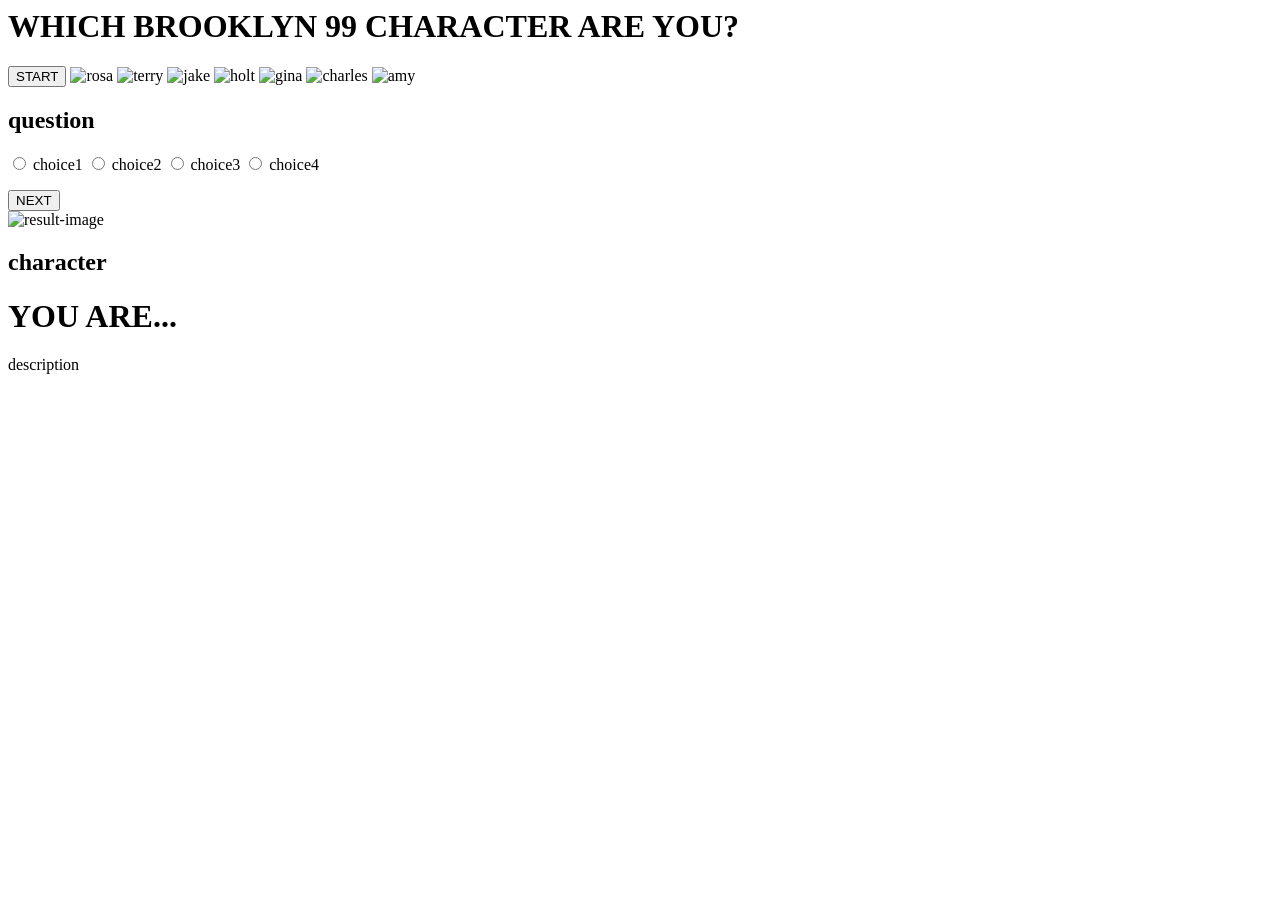
==== index.html @ 60de9551 "creating structure for each of 3 pages with html" ====
<html>


    <head>
            <title>Brooklyn 99 Personality Quiz</title>

    </head>

    <body>
        <div>
            <h1>WHICH BROOKLYN 99 CHARACTER ARE YOU?</h1>
            <button type="button">START</button>
            <img src="images-b99/rosa_diaz-removebg-preview.png" alt="rosa">
            <img src="images-b99/terry_b99-removebg-preview.png" alt="terry">
            <img src="images-b99/jake_b99-removebg-preview.png" alt="jake">
            <img src="images-b99/holt_b99-removebg-preview.png" alt="holt">
            <img src="images-b99/gina_b99-removebg-preview.png" alt="gina">
            <img src="images-b99/charles_b99-removebg-preview.png" alt="charles">
            <img src="images-b99/amy_b99-removebg-preview.png" alt="amy">
        </div>

        <div>
            <form>
                <h2>question</h2>
                <input type="radio" id="ans1" name="q1" value="choice1">
                <label for="ans1">choice1</label>
                <input type="radio" id="ans2" name="q1" value="choice2">
                <label for="ans2">choice2</label>
                <input type="radio" id="ans3" name="q1" value="choice3">
                <label for="ans3">choice3</label>
                <input type="radio" id="ans4" name="q1" value="choice4">
                <label for="ans4">choice4</label>
            </form>

            <button type="button">NEXT</button>
        </div>

        <div>
            <img src="images-99/charles-results.png" alt="result-image">
            <h2>character</h2>
            <h1>YOU ARE...</h1>
            <p>description</p>
        </div>
    </body>
 

</html>
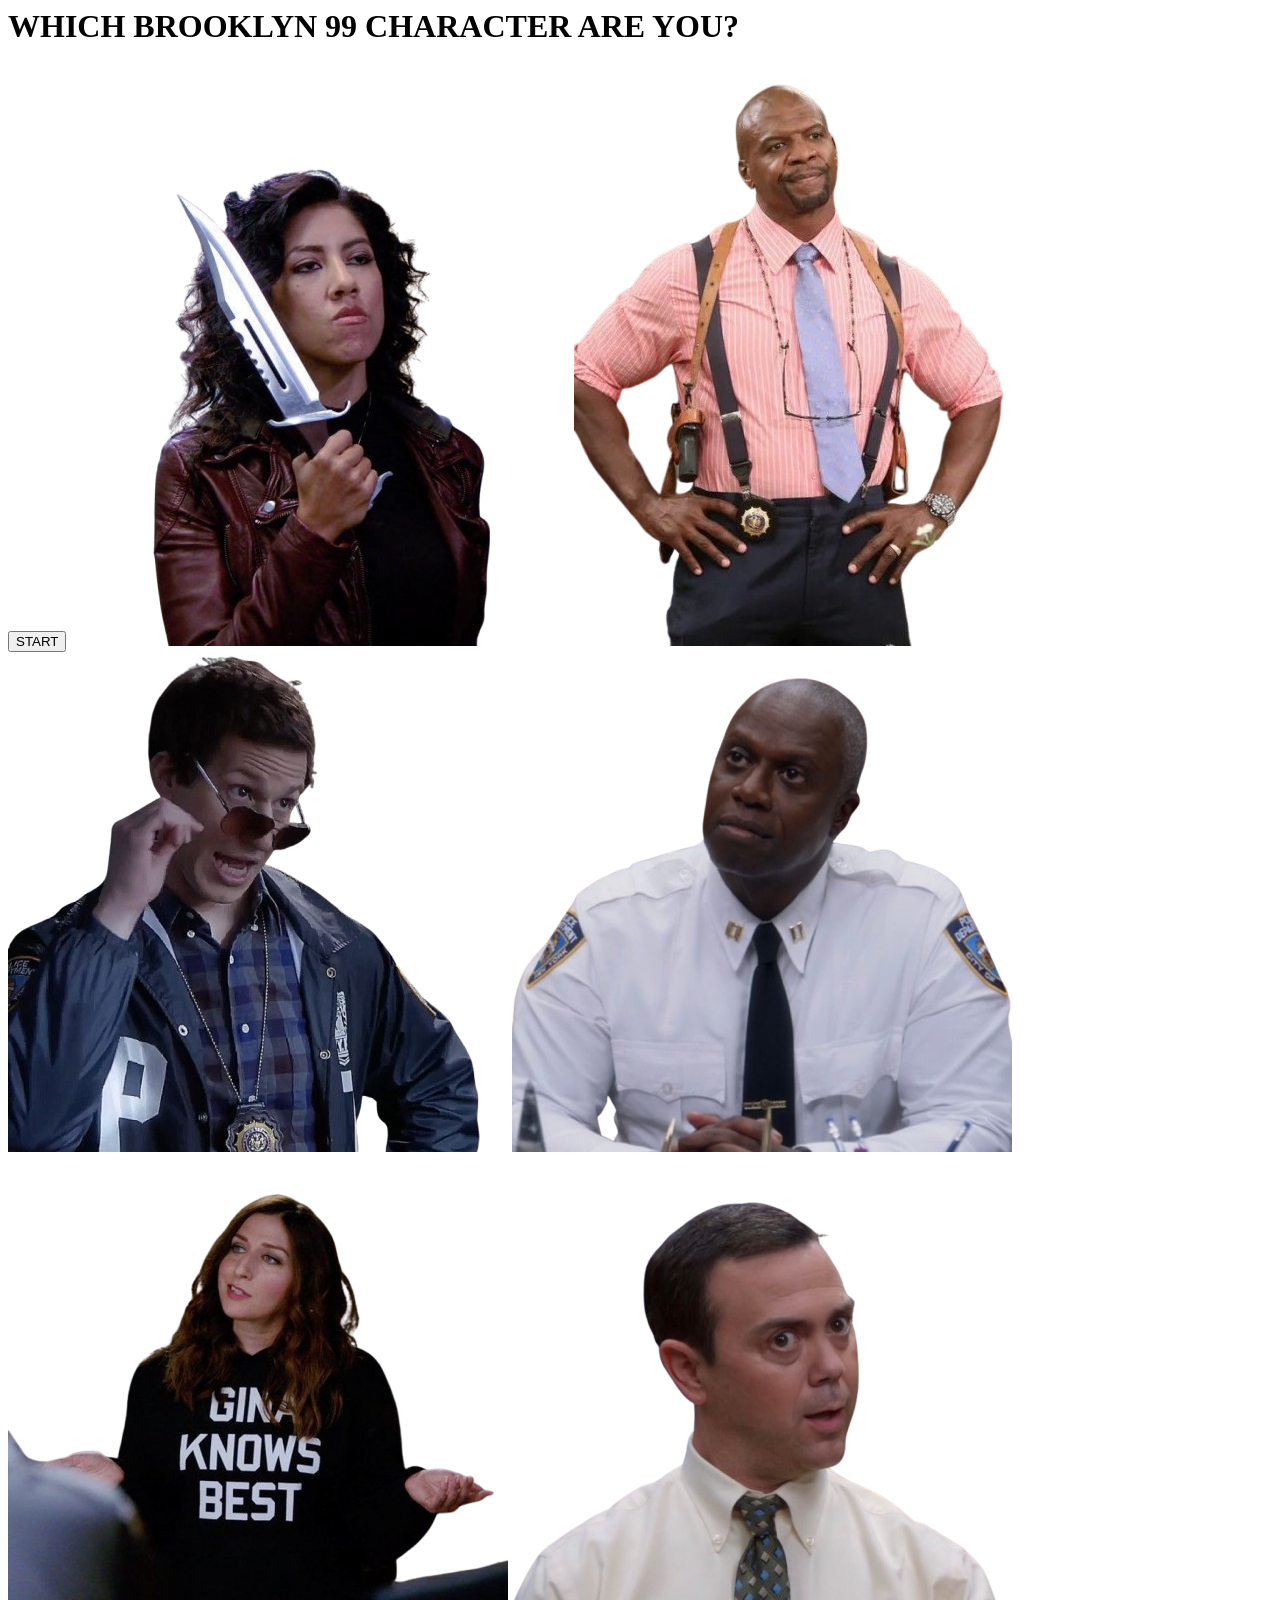
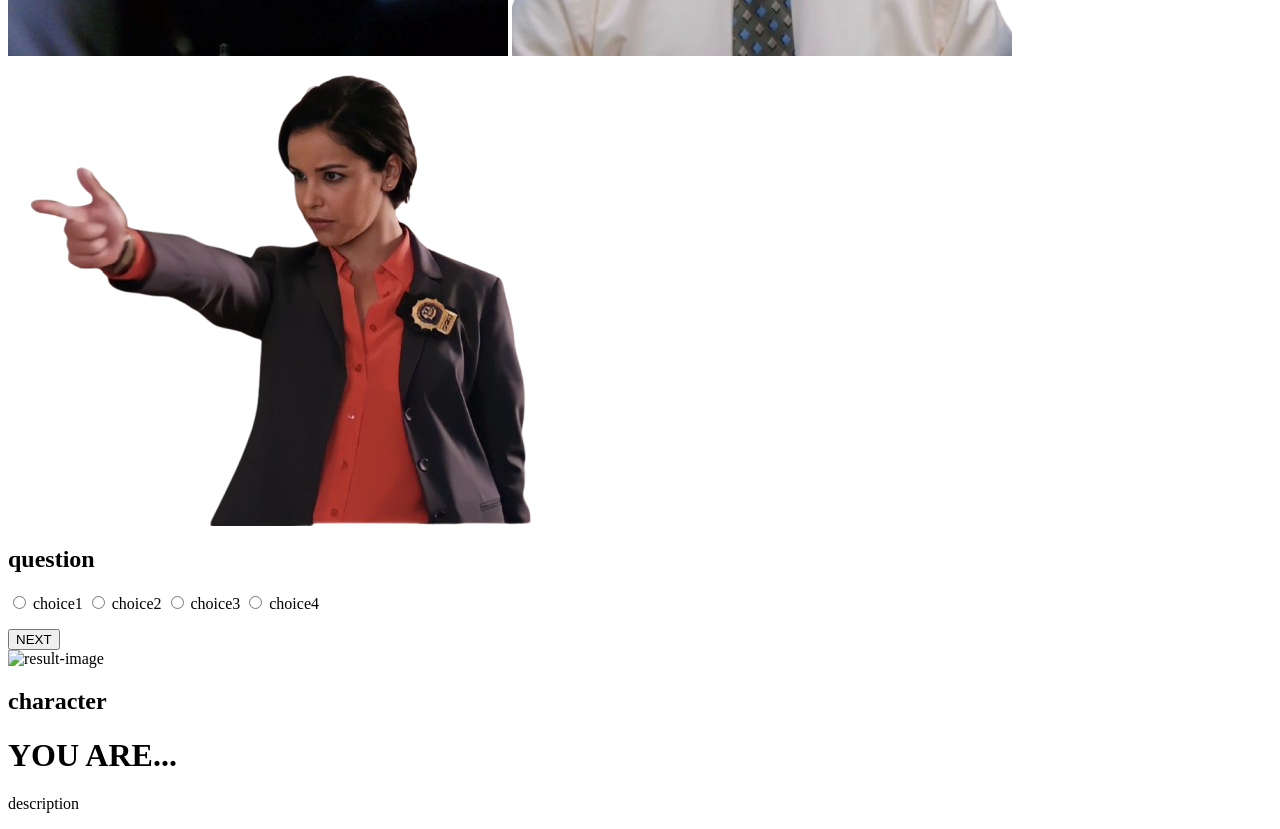
==== commit 2fb6ac07: "styling html elements with css" ====
--- a/index.html
+++ b/index.html
@@ -8,8 +8,8 @@
 
     <body>
         <div>
-            <h1>WHICH BROOKLYN 99 CHARACTER ARE YOU?</h1>
-            <button type="button">START</button>
+            <h1 class="title">WHICH BROOKLYN 99 CHARACTER ARE YOU?</h1>
+            <button class="start-button" type="button">START</button>
             <img src="images-b99/rosa_diaz-removebg-preview.png" alt="rosa">
             <img src="images-b99/terry_b99-removebg-preview.png" alt="terry">
             <img src="images-b99/jake_b99-removebg-preview.png" alt="jake">
@@ -21,7 +21,7 @@
 
         <div>
             <form>
-                <h2>question</h2>
+                <h2 class="question">question</h2>
                 <input type="radio" id="ans1" name="q1" value="choice1">
                 <label for="ans1">choice1</label>
                 <input type="radio" id="ans2" name="q1" value="choice2">
@@ -32,14 +32,14 @@
                 <label for="ans4">choice4</label>
             </form>
 
-            <button type="button">NEXT</button>
+            <button class="next" type="button">NEXT</button>
         </div>
 
         <div>
             <img src="images-99/charles-results.png" alt="result-image">
-            <h2>character</h2>
-            <h1>YOU ARE...</h1>
-            <p>description</p>
+            <h2 class="character">character</h2>
+            <h1 class="announcement">YOU ARE...</h1>
+            <p class="description">description</p>
         </div>
     </body>
  
